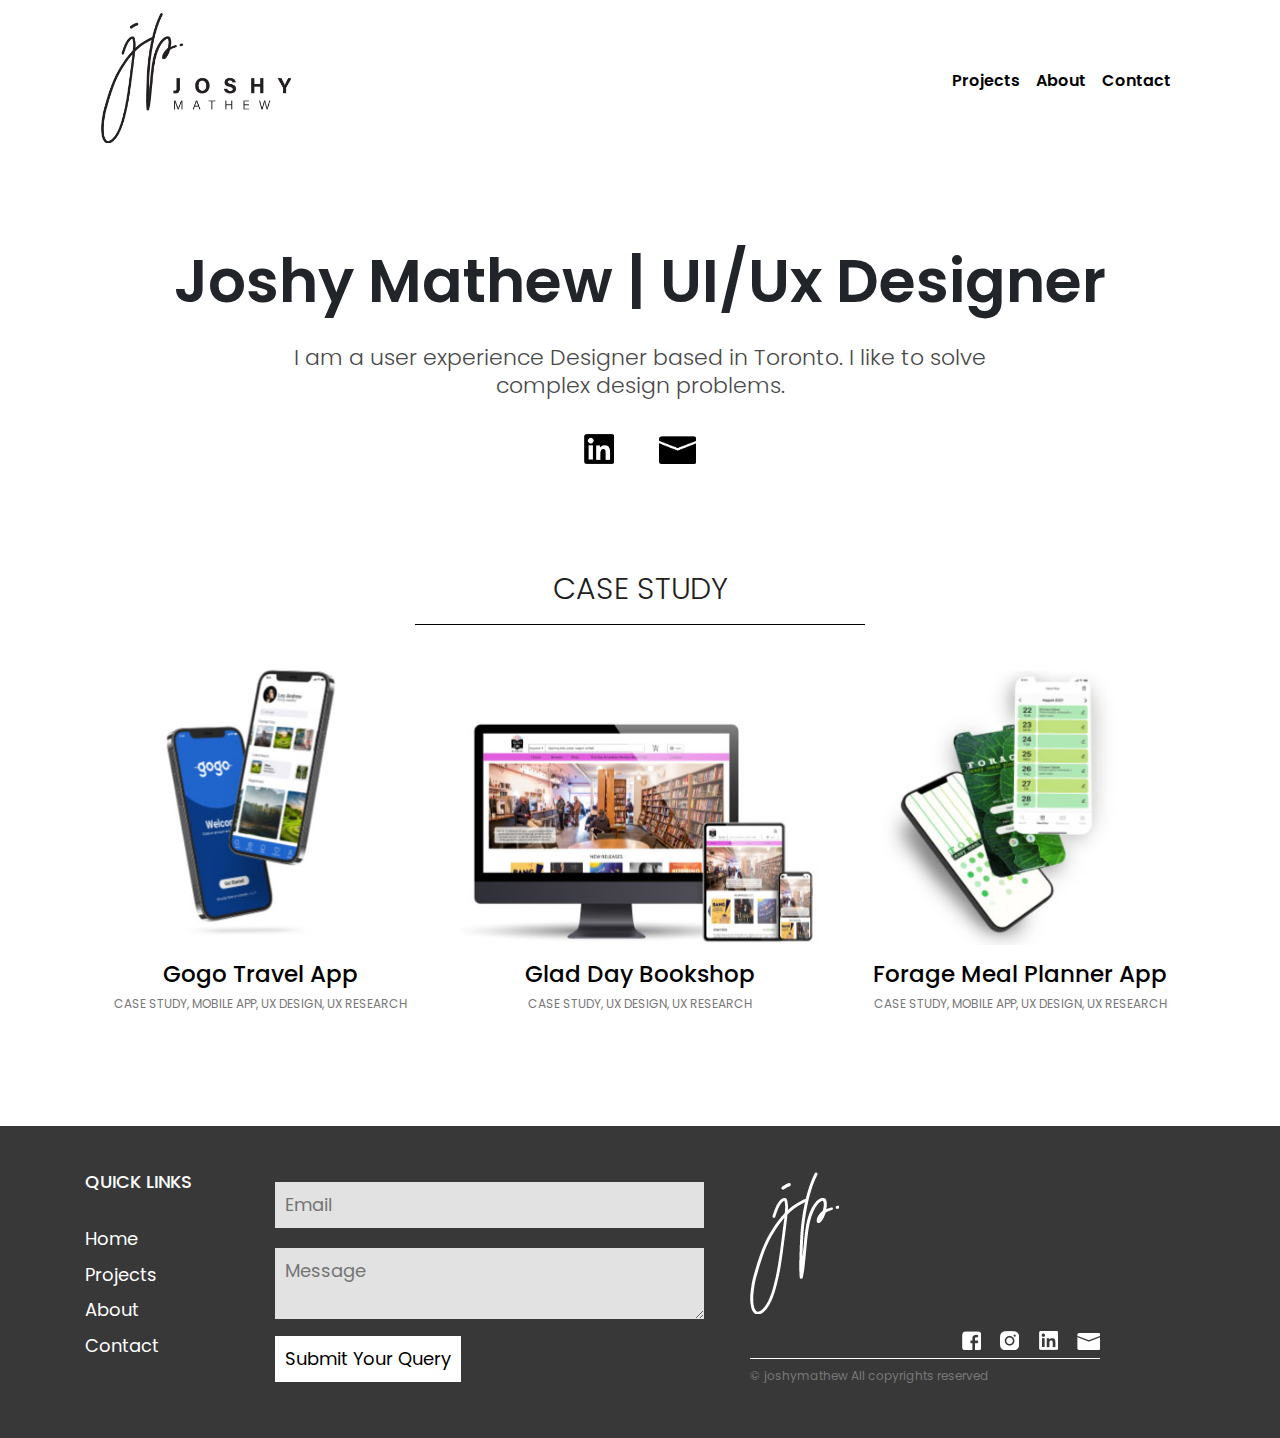
==== index.html @ 7b9b40fb "RES 1test" ====
<!DOCTYPE html>
<html lang="en">
<head>
	<meta charset="utf-8">
	<meta name="viewport" content="width=device-width, initial-scale=1.0">
	<meta name="description" content="">
	<title>Joshy Mathew - Portfolio</title>
	<link href="css/bootstrap.min.css" rel="stylesheet">
	<link href="css/style.css" rel="stylesheet">

	<!--[if lt IE 9]>
		<script src="js/html5shiv.js"></script>
		<script src="js/respond.min.js"></script>
	<![endif]-->

	<!-- Custom Fonts -->
	<link rel="preconnect" href="https://fonts.googleapis.com"> 
	<link rel="preconnect" href="https://fonts.gstatic.com" crossorigin> 
	<link href="https://fonts.googleapis.com/css2?family=Poppins:wght@300;600&display=swap" rel="stylesheet">
	</head>

	<body>

		<!--============================= HEADER =============================-->
		<header>
			<div class="container">
				<div class="row">
					<div class="col-md-12">
						<nav class="navbar navbar-expand-lg navbar-light">
							<a class="navbar-brand" href="index.html"><img class="img-fluid" src="images/logo.png" alt="logo"></a>
							
							<div class="navbar-collapse justify-content-end" id="">
								<ul class="navbar-nav">
									<li class="nav-item">
										<a class="nav-link" href="#">Projects</a>
									</li>
									<li class="nav-item">
										<a class="nav-link" href="about.html">About</a>
									</li>
									<li class="nav-item">
										<a class="nav-link" href="#">Contact</a>
									</li>
								</ul>
							</div>
						</nav>
					</div>
				</div>
			</div>
		</header>
		<!--//END HEADER -->


		<!-- KEY FEATURES -->
		<section class="intro">
			<div class="container">
				<div class="row pt-5">
					<div class="col-md-12 text-center">
						<h1 class="head">Joshy Mathew | UI/Ux Designer</h1>
						<h5 class="sub-head pb-4">I am a user experience Designer based in Toronto.  I like to solve <br> complex design problems.</h5>
					</div>
				</div>

				<div class="row">
					<div class="col-md-12 footerlinks text-center">
						<ul>
							<li><a href="" class=""><img src="images/linkedin.png" style="max-width: 30px;"></a></li>
							<li><a href="" class=""><img src="images/email.png" style="max-width: 37px;"></a></li>					
						</ul>
					</div>
				</div>
			</div>
		</section>

		<!-- OUR BEST SERVICES -->
		<section class="section case-study">
			<div class="container">
				<div class="row">
					<div class="col-sm-12 col-md-12 col-lg-12 pb-50">
						<div class="section-title text-center">
							<h2 class="content-head">CASE STUDY</h2>
						</div>
					</div>
				</div>

				<div class="row">
					<div class="col-md-4">
						<div class=" section-title grid text-center">
							<img class="img-fluid" src="images/gogo-01.jpg" alt="">
							<h3>Gogo Travel App</h3>
							<p class="tag-title">CASE STUDY, MOBILE APP, UX DESIGN, UX RESEARCH</p>
						</div>
					</div>

					<div class="col-md-4">
						<div class="section-title grid text-center">
							<img class="img-fluid" src="images/glad-day-01.jpg" alt="">
							<h3>Glad Day Bookshop</h3>
							<p class="tag-title">CASE STUDY, UX DESIGN, UX RESEARCH</p>
						</div>
					</div>

					<div class="col-md-4">
						<div class="section-title grid text-center">
							<img class="img-fluid" src="images/forage-01.jpg" alt="">
							<h3>Forage Meal Planner App</h3>
							<p class="tag-title">CASE STUDY, MOBILE APP, UX DESIGN, UX RESEARCH</p>
						</div>
					</div>
				</div>

			</div>
		</section>


		<footer class="footer">
			<div class="container">
				<div class="row">
					<div class="col-md-2">
						<div class="pt-3 section-title grid text-left">
							<h3 class="pb-4">QUICK LINKS</h3>
							<ul class="navbar-nav">
								<li class="nav-item">
									<a href="#">Home</a>
								</li>
								<li class="nav-item">
									<a href="#">Projects</a>
								</li>
								<li class="nav-item">
									<a href="#">About</a>
								</li>
								<li class="nav-item">
									<a href="#">Contact</a>
								</li>
							</ul>
						</div>
					</div>

					<div class="col-md-5">
						<div class="pt-3 pr-3 section-title grid text-left">
							<form action="#" method="post">
								<input type="text" name="email" placeholder="Email">
								<textarea name="message" placeholder="Message"></textarea>
								<button>Submit Your Query</button>
							</form>
						</div>
					</div>

					<div class="col-md-4">
						<div class="pt-3 pl-0 section-title grid text-left">
							<img class="img-fluid" src="images/foot-logo.png" alt="">
						</div>

						<div class="col-md-12 footerlinks text-right bt-solid">
							<ul>
								<li><a href="" class=""><img src="images/facebook.png" style="max-width: 19px;"></a></li>
								<li><a href="" class=""><img src="images/instagram.png" style="max-width: 19px;"></a></li>
								<li><a href="" class=""><img src="images/linkedin-2.png" style="max-width: 19px;"></a></li>					
								<li><a href="" class=""><img src="images/email-2.png" style="max-width: 23px;"></a></li>										
							</ul>
						</div>

						<div class="pt-0 section-title grid text-left">
							<p class="tag-title">© joshymathew All copyrights reserved</p>
						</div>
					</div>
				</div>
			</div>
		</footer>
	</body>
	</html>
---- css/style.css ----
.bg-headerhtml, body, div, span, object, iframe, h1, h2, h3, h4, h5, h6,
p, blockquote, pre, a, abbr, address, cite, code, del, dfn, em,
img, ins, kbd, q, samp, small, strong, sub, sup, var, b, i, hr,
dl, dt, dd, ol, ul, li, fieldset, form, label, legend,
table, caption, tbody, tfoot, thead, tr, th, td,
article, aside, canvas, details, figure, figcaption, hgroup,
menu, footer, header, nav, section, summary, time, mark, audio, video,
button, input, textarea {
  margin: 0;
  padding: 0;
  border: 0;
  vertical-align: baseline;
  font-size: 100%;
  font-family: inherit;
}
/* HTML5 display-role reset for older browsers */
article, aside, details, figcaption, figure, 
footer, header, hgroup, menu, nav, section {
	display: block;
}
body {
	line-height: 1;
}
ol, ul {
	list-style: none;
}
blockquote, q {
	quotes: none;
}
blockquote:before, blockquote:after,
q:before, q:after {
	content: '';
	content: none;
}
table {
	border-collapse: collapse;
	border-spacing: 0;
}

body {
	-webkit-text-size-adjust: 100%;
	font-family: 'Poppins', sans-serif;
	font-size: 18px;
	line-height: 1.42857143;
	position: relative;
	background: #fff;
}
body * {
	box-sizing: border-box;
	line-height: 1.42857143;
}
h1, h2, h3, h4, h5, h6,
h1 *, h2 *, h3 *, h4 *, h5 *, h6 * {
	line-height: 1.1;
}

a {
	text-decoration: none;
	color: inherit;
}
a:hover {
	text-decoration: none;
}
input[type=text],
input[type=submit],
input[type=image],
input[type=password],
input[type=email],
button,
textarea {
    -webkit-appearance: none;
}
textarea,
button,
input[type=password],
input[type=email],
input[type=submit],
input[type=text] {
	font-family: 'Poppins', sans-serif;
}
a:focus {
	text-decoration: none;
}
textarea:focus,
button:focus,
a:focus,
input:focus {
	outline: none;
}

.btn,
.btn-lg,
.input-lg {
	border-radius: 3px
}
.form-control {
	border-radius: 3px;
	-webkit-box-shadow: none;
	box-shadow: none
}
.input-lg {
	height: 55px
}
.btn-lg,
.btn-group-lg>.btn {
	padding: 13px 28px
}
.form-control:focus {
	border-color: #afbdc8;
	outline: 0;
	-webkit-box-shadow: none;
	box-shadow: none
}

.highlight {
	background: #f4f4f4;
	margin-top: 40px
}

/* HEADER */
header {
	background: #fff;
	/*height: 180px;*/
	position: fixed;
	z-index: 1;
	top: 0;
	transition: top 0.2s ease-in-out;
	width: 100%;
}
.nav-up {
	top: -80px;
}
.bg-header {
	padding: 17px 0;
	background: #fff;
}
.navbar-brand img{
	max-width: 190px;
}
.navbar-nav .nav-link, .navbar-light .navbar-nav .nav-link {
	font-size: 16px;
	font-weight: 600;
	color: #000;
}

.masthead .featues-single h5,
.masthead .features-lead {
	color: #fff
}

.section {
	padding-bottom: 90px;
	padding-top: 90px;
	position: relative;
	background-color: #fff;
}

.section-title {
	text-align: center
}
.section-title h2 {
	color: #202020;
	margin-bottom: 18px
}
.section-title h4 {
	color: #494949;
	font-weight: 400;
	font-size: 18px;
	margin-top: 0
}
.section-title p {
	font-size: 15px;
	color: #777777;
	line-height: 24px;
	margin: 20px 0;
} 

.section-title .tag-title {
	font-size: 12px;
	margin-top: 5px;
}

.title-subtitle {
	max-width: 760px;
}


.intro {
	padding-top: 200px;
}
.intro .head {
	font-family: 'Poppins', sans-serif;
	font-size: 60px;
	font-weight: 600;
	padding-bottom: 20px;
}
.intro .sub-head {
	font-size: 22px;
	line-height: 28px;
	font-weight: 300;
	padding: 10px 0;
	color: #494949;
}

.footerlinks {
	font-family: 'FontAwesome';
	text-align: center;
	padding: 10px;
}
.footerlinks ul {
	text-align: center;
	padding: 0px 0;
	display: inline-block;
	padding-bottom: 0px
}
.footerlinks ul li {
	padding: 0 20px;
	display: inline-block;
}

/* OUR BEST SERVICES SECTION */

.case-study [class*='col-'] {
	padding-left: 10px;
	padding-right: 10px;
}
.content-head {
	position: relative;
	font-weight: 300;
	font-size: 30px;
	color: #202020;
}
.content-head:after {
	position: absolute;
	content: '';
	width: 50%;
	max-width: 450px;
	height: 1px;
	background: #000;
	bottom: -20px;
	left: 0;
	right: 0;
	margin: 0 auto;
}
.case-study .grid {
	background: #fff;
	padding: 0px;
	color: #000;
	margin-bottom: 20px;
	transition: all 0.5s ease;
}
.case-study .section-title h3 {
	margin-top: 10px;
	font-size: 23px;
	color: #000;
}
.pb-50 {
	padding-bottom: 40px;
}
.pt-70 {
	padding-top: 70px;
}
.pt-4 {
	padding-top: 90px!important;
}
.pt-2 {
	padding-top: 20px !important;
}
.p-20 {
	padding: 20px;
}

.case-study .head-off {
	font-family: 'Raleway', sans-serif;
	font-weight: 700;
	font-size: 44px;
	color: #202020;
}

.footer {
	background: #383838;
	padding: 30px;
	color: #fff;
}
.footer ul li {
	padding: 10px 0px 0px 15px;
}
.footer ul li.nav-item {
	padding-left: 0px;
}
.footer input, .footer textarea {
	width: 100%;
	margin: 10px 0px;
	padding: 10px;
	background: #e2e2e2;
}
.footer button {
	padding: 10px;
	background: #fff;
}
.bt-solid {
	padding: 0;
	margin: 0px;
	border-bottom: 1px solid #fff;
}
.bb-solid {
	padding: 20px;
	border-bottom: 1px solid #000000;
}


/* ABOUT */
.about {
	padding-top: 200px;
}
.about .head {
	font-size: 32px;
	font-weight: normal;
	padding-bottom: 20px;
}
.about .sub-head {
	font-size: 16px;
	line-height: 26px;
	padding: 10px 0;
	color: #494949;
}
.experience-section {
	background: #e8e8e8;
	padding: 40px;
}
.designation-section img {
	max-width: 200px;
	margin-bottom: 10px;
}
.designation-section h3 {
	font-size: 28px;
	font-weight: 600;
	margin-bottom: 10px;
}

@media (max-width: 991px) {
	.navbar-collapse {
		flex-basis: auto;
	}
	.navbar-nav {
		display: inline-block;
	}
	.navbar-nav li {
		float: left;
		margin: 0 10px 0 0;
	}
}

@media (max-width: 640px) {
	.navbar-brand img {
		width: 120px;
	}
	.intro .head {
		font-size: 40px;
	}
	.intro .sub-head {
		font-size: 18px;
	}
	.footer {
		padding: 20px 0px;
	}
}

@media (max-width: 320px) {
	.navbar-brand img {
		max-width: 120px;
	}
}
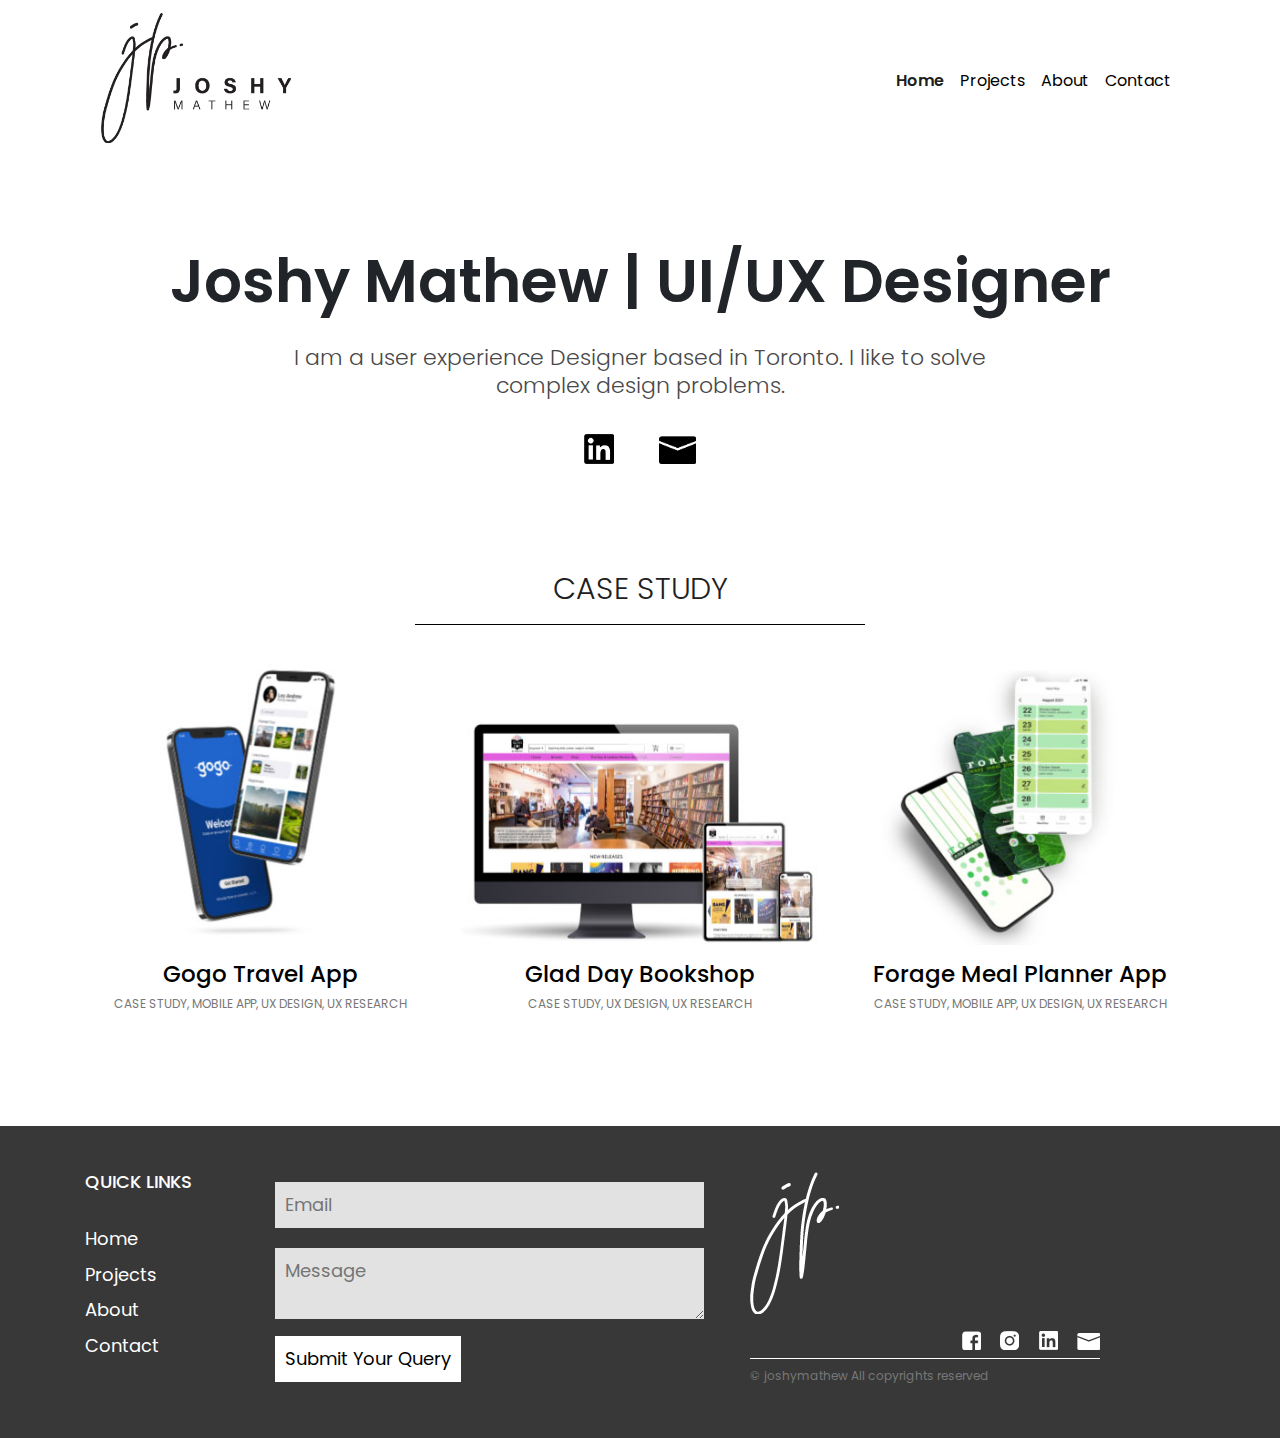
==== commit 9deb40da: "project update" ====
--- a/index.html
+++ b/index.html
@@ -33,7 +33,10 @@
 							<div class="navbar-collapse justify-content-end" id="">
 								<ul class="navbar-nav">
 									<li class="nav-item">
-										<a class="nav-link" href="#">Projects</a>
+										<a class="nav-link active" href="index.html">Home</a>
+									</li>
+									<li class="nav-item">
+										<a class="nav-link" href="projects.html">Projects</a>
 									</li>
 									<li class="nav-item">
 										<a class="nav-link" href="about.html">About</a>
@@ -56,7 +59,7 @@
 			<div class="container">
 				<div class="row pt-5">
 					<div class="col-md-12 text-center">
-						<h1 class="head">Joshy Mathew | UI/Ux Designer</h1>
+						<h1 class="head">Joshy Mathew | UI/UX Designer</h1>
 						<h5 class="sub-head pb-4">I am a user experience Designer based in Toronto.  I like to solve <br> complex design problems.</h5>
 					</div>
 				</div>
@@ -86,32 +89,36 @@
 				<div class="row">
 					<div class="col-md-4">
 						<div class=" section-title grid text-center">
+							<a href="#">
 							<img class="img-fluid" src="images/gogo-01.jpg" alt="">
 							<h3>Gogo Travel App</h3>
 							<p class="tag-title">CASE STUDY, MOBILE APP, UX DESIGN, UX RESEARCH</p>
+							</a>
 						</div>
 					</div>
 
 					<div class="col-md-4">
 						<div class="section-title grid text-center">
+							<a href="#">
 							<img class="img-fluid" src="images/glad-day-01.jpg" alt="">
 							<h3>Glad Day Bookshop</h3>
 							<p class="tag-title">CASE STUDY, UX DESIGN, UX RESEARCH</p>
+							</a>
 						</div>
 					</div>
 
 					<div class="col-md-4">
 						<div class="section-title grid text-center">
+							<a href="#">
 							<img class="img-fluid" src="images/forage-01.jpg" alt="">
 							<h3>Forage Meal Planner App</h3>
 							<p class="tag-title">CASE STUDY, MOBILE APP, UX DESIGN, UX RESEARCH</p>
+							</a>
 						</div>
 					</div>
 				</div>
-
 			</div>
 		</section>
-
 
 		<footer class="footer">
 			<div class="container">
@@ -121,13 +128,13 @@
 							<h3 class="pb-4">QUICK LINKS</h3>
 							<ul class="navbar-nav">
 								<li class="nav-item">
-									<a href="#">Home</a>
+									<a href="index.html">Home</a>
 								</li>
 								<li class="nav-item">
-									<a href="#">Projects</a>
+									<a href="projects.html">Projects</a>
 								</li>
 								<li class="nav-item">
-									<a href="#">About</a>
+									<a href="about.html">About</a>
 								</li>
 								<li class="nav-item">
 									<a href="#">Contact</a>
--- a/css/style.css
+++ b/css/style.css
@@ -139,8 +139,11 @@
 }
 .navbar-nav .nav-link, .navbar-light .navbar-nav .nav-link {
 	font-size: 16px;
+	font-weight: normal;
+	color: #000;
+}
+.navbar-nav .nav-link, .navbar-light .navbar-nav .nav-link.active {
 	font-weight: 600;
-	color: #000;
 }
 
 .masthead .featues-single h5,
@@ -326,7 +329,10 @@
 }
 .experience-section {
 	background: #e8e8e8;
-	padding: 40px;
+	padding: 40px 0px;
+}
+.experience-section h4 {
+	text-align: left;
 }
 .designation-section img {
 	max-width: 200px;
@@ -338,6 +344,33 @@
 	margin-bottom: 10px;
 }
 
+/* PROJECTS */
+.projects {
+	padding-top: 200px;
+}
+.projects .head {
+	font-size: 32px;
+	font-weight: 600;
+	padding-bottom: 20px;
+}
+.projects .sub-head {
+	font-size: 16px;
+	font-weight: normal;
+	line-height: 26px;
+	color: #494949;
+}
+.read-more {
+	font-size: 16px;
+	margin: 5px 0px;
+}
+.pr-b {
+	border-bottom: 1px solid #808080;
+}
+.other-projects .img-fluid {
+	width: 100%;
+	margin-bottom: 25px;
+}
+
 @media (max-width: 991px) {
 	.navbar-collapse {
 		flex-basis: auto;
@@ -364,6 +397,9 @@
 	.footer {
 		padding: 20px 0px;
 	}
+	.pt-70 {
+		padding-top: 0px;
+	}
 }
 
 @media (max-width: 320px) {
